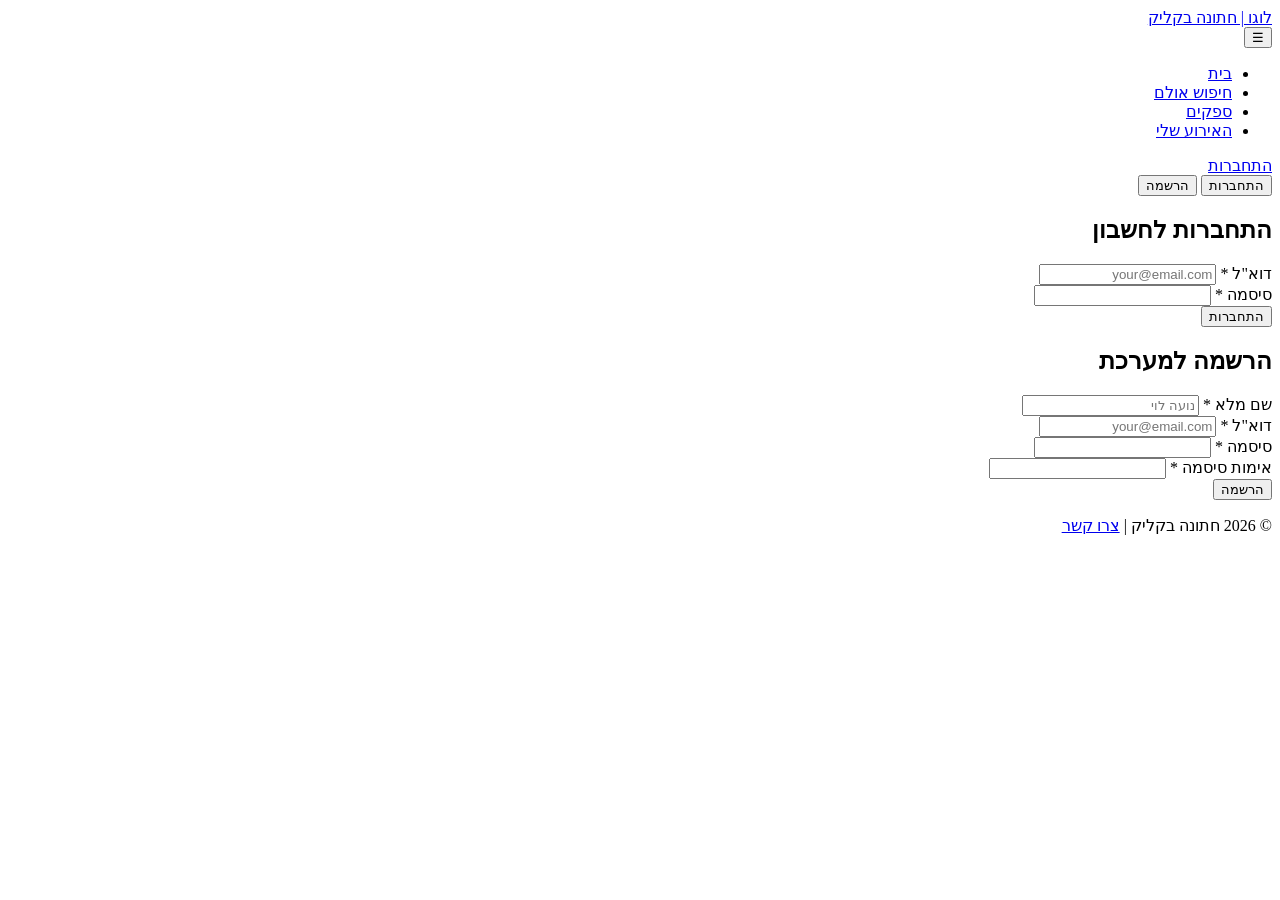
==== auth.html @ 183104cb "השמה והתבחרות" ====
<!DOCTYPE html>
<html lang="he" dir="rtl">
<head>
    <meta charset="UTF-8">
    <meta name="viewport" content="width=device-width, initial-scale=1.0">
    <title>חתונה בקליק - התחברות והרשמה</title>
    <!-- Google Fonts -->
    <link rel="preconnect" href="https://fonts.googleapis.com">
    <link rel="preconnect" href="https://fonts.gstatic.com" crossorigin>
    <link href="https://fonts.googleapis.com/css2?family=Assistant:wght@300;400;600;700&family=Frank+Ruhl+Libre:wght@500;700&display=swap" rel="stylesheet">
    <!-- CSS -->
    <link rel="stylesheet" href="css/style.css">
</head>
<body>

    <!-- Header & Navigation -->
    <header class="main-header">
        <div class="header-container">
            <div class="logo-box">
                <a href="index.html" class="logo">לוגו | חתונה בקליק</a>
            </div>
            <button class="mobile-menu-btn" aria-label="פתח תפריט">☰</button>
            <nav class="main-nav">
                <ul>
                    <li><a href="index.html">בית</a></li>
                    <li><a href="search-venue.html">חיפוש אולם</a></li>
                    <li><a href="suppliers.html">ספקים</a></li>
                    <li><a href="my-event.html">האירוע שלי</a></li>
                </ul>
            </nav>
            <div class="auth-buttons" id="nav-auth-area">
                <a href="auth.html" class="btn btn-outline nav-auth-btn active">התחברות</a>
            </div>
        </div>
    </header>

    <!-- Main Content -->
    <main class="container auth-container">
        <div class="card auth-card card-bordered">
            <!-- Tabs Header -->
            <div class="auth-tabs" role="tablist">
                <button class="auth-tab-btn active" id="tab-login" role="tab">התחברות</button>
                <button class="auth-tab-btn" id="tab-register" role="tab">הרשמה</button>
            </div>

            <!-- Login Form -->
            <form id="login-form" class="auth-form" novalidate>
                <h2>התחברות לחשבון</h2>
                <div class="form-group">
                    <label for="login-email">דוא"ל *</label>
                    <input type="email" id="login-email" name="email" required placeholder="your@email.com">
                    <span class="error-message" id="error-login-email"></span>
                </div>
                <div class="form-group">
                    <label for="login-password">סיסמה *</label>
                    <input type="password" id="login-password" name="password" required>
                    <span class="error-message" id="error-login-password"></span>
                </div>
                <button type="submit" class="btn btn-dark btn-block">התחברות</button>
            </form>

            <!-- Register Form (Hidden by default) -->
            <form id="register-form" class="auth-form hidden" novalidate>
                <h2>הרשמה למערכת</h2>
                <div class="form-group">
                    <label for="reg-name">שם מלא *</label>
                    <input type="text" id="reg-name" name="fullname" required placeholder="נועה לוי">
                    <span class="error-message" id="error-reg-name"></span>
                </div>
                <div class="form-group">
                    <label for="reg-email">דוא"ל *</label>
                    <input type="email" id="reg-email" name="email" required placeholder="your@email.com">
                    <span class="error-message" id="error-reg-email"></span>
                </div>
                <div class="form-group">
                    <label for="reg-password">סיסמה *</label>
                    <input type="password" id="reg-password" name="password" required minlength="6">
                    <span class="error-message" id="error-reg-password"></span>
                </div>
                <div class="form-group">
                    <label for="reg-confirm-password">אימות סיסמה *</label>
                    <input type="password" id="reg-confirm-password" name="confirmPassword" required minlength="6">
                    <span class="error-message" id="error-reg-confirm"></span>
                </div>
                <button type="submit" class="btn btn-dark btn-block">הרשמה</button>
            </form>

            <!-- General Error Message Area -->
            <div class="auth-general-error hidden" id="auth-general-error"></div>
        </div>
    </main>

    <!-- Footer -->
    <footer class="main-footer">
        <div class="container footer-container">
            <p>© 2026 חתונה בקליק | <a href="#">צרו קשר</a></p>
        </div>
    </footer>

    <script src="js/data.js"></script>
    <script src="js/main.js"></script>
</body>
</html>
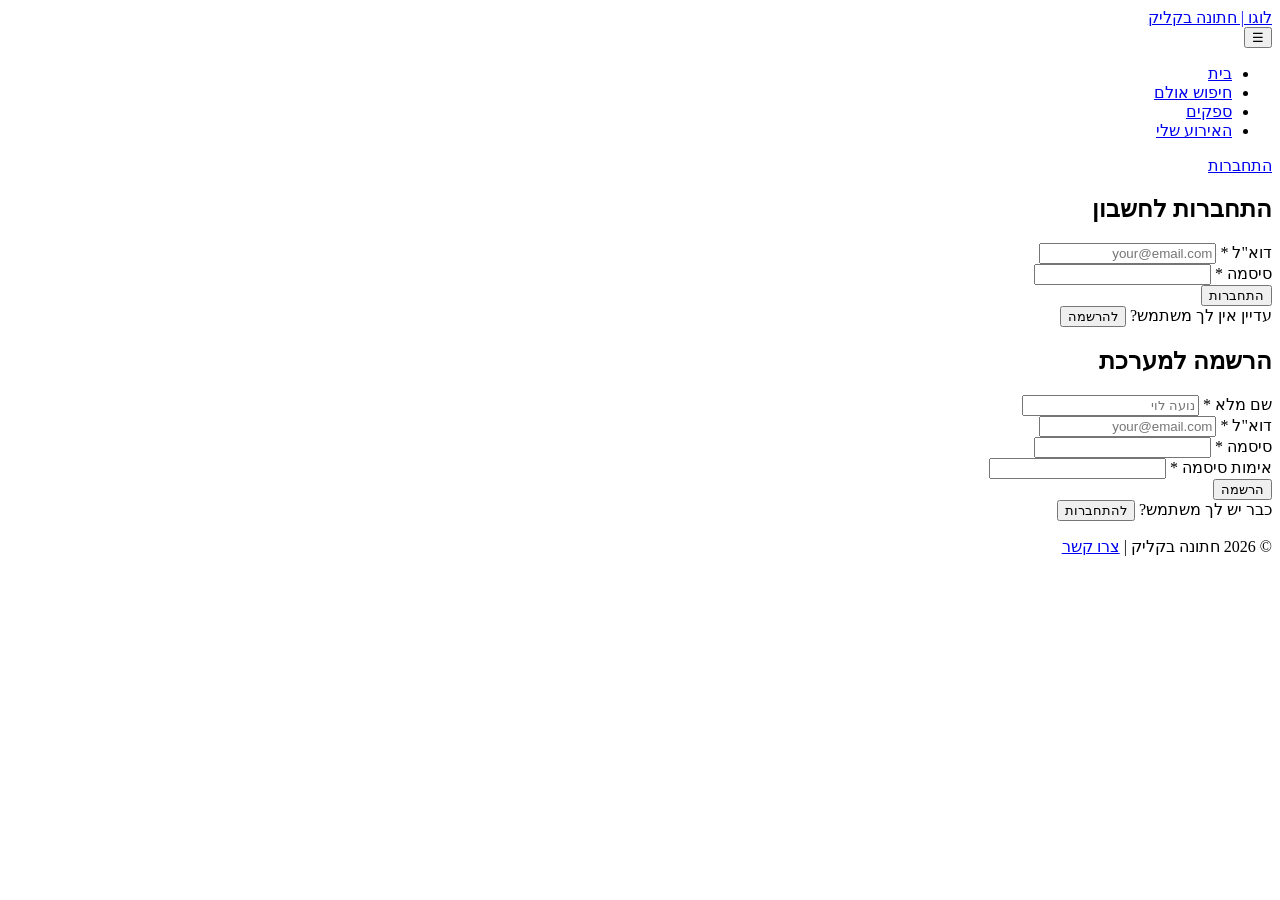
==== commit 624e4d51: "קישורים גם" ====
--- a/auth.html
+++ b/auth.html
@@ -37,13 +37,8 @@
     <!-- Main Content -->
     <main class="container auth-container">
         <div class="card auth-card card-bordered">
-            <!-- Tabs Header -->
-            <div class="auth-tabs" role="tablist">
-                <button class="auth-tab-btn active" id="tab-login" role="tab">התחברות</button>
-                <button class="auth-tab-btn" id="tab-register" role="tab">הרשמה</button>
-            </div>
-
-            <!-- Login Form -->
+            
+            <!-- Login Form (Default view) -->
             <form id="login-form" class="auth-form" novalidate>
                 <h2>התחברות לחשבון</h2>
                 <div class="form-group">
@@ -56,7 +51,14 @@
                     <input type="password" id="login-password" name="password" required>
                     <span class="error-message" id="error-login-password"></span>
                 </div>
+                
                 <button type="submit" class="btn btn-dark btn-block">התחברות</button>
+
+                <!-- Link to toggle Register -->
+                <div class="auth-switch-prompt">
+                    <span>עדיין אין לך משתמש? </span>
+                    <button type="button" class="btn-link" id="goto-register-btn">להרשמה</button>
+                </div>
             </form>
 
             <!-- Register Form (Hidden by default) -->
@@ -82,7 +84,14 @@
                     <input type="password" id="reg-confirm-password" name="confirmPassword" required minlength="6">
                     <span class="error-message" id="error-reg-confirm"></span>
                 </div>
+                
                 <button type="submit" class="btn btn-dark btn-block">הרשמה</button>
+
+                <!-- Link to toggle Login -->
+                <div class="auth-switch-prompt">
+                    <span>כבר יש לך משתמש? </span>
+                    <button type="button" class="btn-link" id="goto-login-btn">להתחברות</button>
+                </div>
             </form>
 
             <!-- General Error Message Area -->
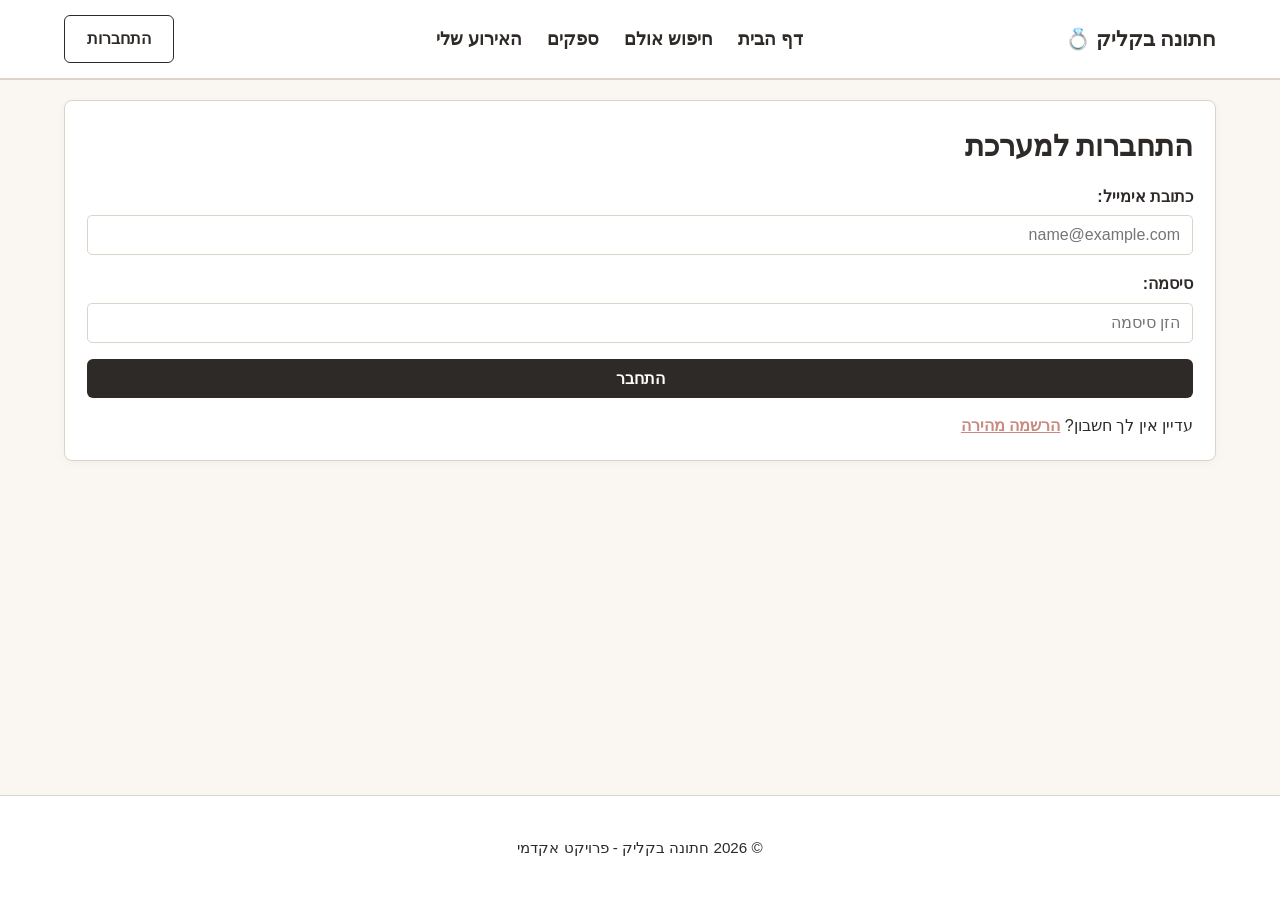
==== commit b887b2d2: "לפני טיפול באירוע שלי" ====
--- a/auth.html
+++ b/auth.html
@@ -3,12 +3,14 @@
 <head>
     <meta charset="UTF-8">
     <meta name="viewport" content="width=device-width, initial-scale=1.0">
-    <title>חתונה בקליק - התחברות והרשמה</title>
+    <title>התחברות והרשמה - חתונה בקליק</title>
+
     <!-- Google Fonts -->
     <link rel="preconnect" href="https://fonts.googleapis.com">
     <link rel="preconnect" href="https://fonts.gstatic.com" crossorigin>
     <link href="https://fonts.googleapis.com/css2?family=Assistant:wght@300;400;600;700&family=Frank+Ruhl+Libre:wght@500;700&display=swap" rel="stylesheet">
-    <!-- CSS -->
+
+    <!-- CSS חיצוני -->
     <link rel="stylesheet" href="css/style.css">
 </head>
 <body>
@@ -16,18 +18,19 @@
     <!-- Header & Navigation -->
     <header class="main-header">
         <div class="header-container">
-            <div class="logo-box">
-                <a href="index.html" class="logo">לוגו | חתונה בקליק</a>
-            </div>
+            <a href="index.html" class="logo">חתונה בקליק 💍</a>
+            
             <button class="mobile-menu-btn" aria-label="פתח תפריט">☰</button>
+
             <nav class="main-nav">
                 <ul>
-                    <li><a href="index.html">בית</a></li>
+                    <li><a href="index.html">דף הבית</a></li>
                     <li><a href="search-venue.html">חיפוש אולם</a></li>
                     <li><a href="suppliers.html">ספקים</a></li>
                     <li><a href="my-event.html">האירוע שלי</a></li>
                 </ul>
             </nav>
+
             <div class="auth-buttons" id="nav-auth-area">
                 <a href="auth.html" class="btn btn-outline nav-auth-btn active">התחברות</a>
             </div>
@@ -35,77 +38,72 @@
     </header>
 
     <!-- Main Content -->
-    <main class="container auth-container">
-        <div class="card auth-card card-bordered">
+    <main class="container page-content flex-center">
+        <div class="auth-box card card-bordered">
             
-            <!-- Login Form (Default view) -->
-            <form id="login-form" class="auth-form" novalidate>
-                <h2>התחברות לחשבון</h2>
+            <!-- טופס התחברות -->
+            <form id="login-form">
+                <h2 class="text-center">התחברות למערכת</h2>
+                
                 <div class="form-group">
-                    <label for="login-email">דוא"ל *</label>
-                    <input type="email" id="login-email" name="email" required placeholder="your@email.com">
-                    <span class="error-message" id="error-login-email"></span>
+                    <label for="login-email">כתובת אימייל:</label>
+                    <input type="email" id="login-email" placeholder="name@example.com">
                 </div>
+
                 <div class="form-group">
-                    <label for="login-password">סיסמה *</label>
-                    <input type="password" id="login-password" name="password" required>
-                    <span class="error-message" id="error-login-password"></span>
+                    <label for="login-password">סיסמה:</label>
+                    <input type="password" id="login-password" placeholder="הזן סיסמה">
                 </div>
+
+                <button type="submit" class="btn btn-dark btn-block">התחבר</button>
                 
-                <button type="submit" class="btn btn-dark btn-block">התחברות</button>
-
-                <!-- Link to toggle Register -->
-                <div class="auth-switch-prompt">
-                    <span>עדיין אין לך משתמש? </span>
-                    <button type="button" class="btn-link" id="goto-register-btn">להרשמה</button>
-                </div>
+                <p class="auth-toggle-text text-center" style="margin-top: 15px;">
+                    עדיין אין לך חשבון? <button type="button" id="goto-register-btn" class="btn-link">הרשמה מהירה</button>
+                </p>
             </form>
 
-            <!-- Register Form (Hidden by default) -->
-            <form id="register-form" class="auth-form hidden" novalidate>
-                <h2>הרשמה למערכת</h2>
+            <!-- טופס הרשמה -->
+            <form id="register-form" class="hidden">
+                <h2 class="text-center">הרשמה למערכת</h2>
+
                 <div class="form-group">
-                    <label for="reg-name">שם מלא *</label>
-                    <input type="text" id="reg-name" name="fullname" required placeholder="נועה לוי">
-                    <span class="error-message" id="error-reg-name"></span>
+                    <label for="reg-name">שם מלא:</label>
+                    <input type="text" id="reg-name" placeholder="ישראל ישראלי">
                 </div>
+
                 <div class="form-group">
-                    <label for="reg-email">דוא"ל *</label>
-                    <input type="email" id="reg-email" name="email" required placeholder="your@email.com">
-                    <span class="error-message" id="error-reg-email"></span>
+                    <label for="reg-email">כתובת אימייל:</label>
+                    <input type="email" id="reg-email" placeholder="name@example.com">
                 </div>
+
                 <div class="form-group">
-                    <label for="reg-password">סיסמה *</label>
-                    <input type="password" id="reg-password" name="password" required minlength="6">
-                    <span class="error-message" id="error-reg-password"></span>
+                    <label for="reg-password">סיסמה:</label>
+                    <input type="password" id="reg-password" placeholder="לפחות 6 תווים">
                 </div>
+
                 <div class="form-group">
-                    <label for="reg-confirm-password">אימות סיסמה *</label>
-                    <input type="password" id="reg-confirm-password" name="confirmPassword" required minlength="6">
-                    <span class="error-message" id="error-reg-confirm"></span>
+                    <label for="reg-confirm-password">אימות סיסמה:</label>
+                    <input type="password" id="reg-confirm-password" placeholder="הזן שוב את הסיסמה">
                 </div>
-                
-                <button type="submit" class="btn btn-dark btn-block">הרשמה</button>
 
-                <!-- Link to toggle Login -->
-                <div class="auth-switch-prompt">
-                    <span>כבר יש לך משתמש? </span>
-                    <button type="button" class="btn-link" id="goto-login-btn">להתחברות</button>
-                </div>
+                <button type="submit" class="btn btn-dark btn-block">צור חשבון</button>
+
+                <p class="auth-toggle-text text-center" style="margin-top: 15px;">
+                    כבר נרשמת? <button type="button" id="goto-login-btn" class="btn-link">התחבר כאן</button>
+                </p>
             </form>
 
-            <!-- General Error Message Area -->
-            <div class="auth-general-error hidden" id="auth-general-error"></div>
         </div>
     </main>
 
     <!-- Footer -->
     <footer class="main-footer">
-        <div class="container footer-container">
-            <p>© 2026 חתונה בקליק | <a href="#">צרו קשר</a></p>
+        <div class="container text-center">
+            <p>&copy; 2026 חתונה בקליק - פרויקט אקדמי</p>
         </div>
     </footer>
 
+    <!-- JavaScript חיצוני -->
     <script src="js/data.js"></script>
     <script src="js/main.js"></script>
 </body>
--- a/css/style.css
+++ b/css/style.css
@@ -0,0 +1,484 @@
+/* ==========================================
+   1. משתנים גלובליים ואיפוס (Variables & Reset)
+   ========================================== */
+:root {
+    --primary-color: #C9897F;       /* ורוד עתיק */
+    --bg-color: #FAF7F2;            /* שמנת */
+    --text-color: #2E2A28;          /* אפור כהה */
+    --accent-gold: #B8935A;         /* זהב עמום */
+    --success-green: #4F8A5B;       /* ירוק אישור */
+    --error-red: #C0392B;           /* אדום שגיאה */
+    --card-bg: #FFFFFF;
+    --border-color: #DCD3C9;
+    --font-heading: 'Frank Ruhl Libre', serif;
+    --font-body: 'Assistant', sans-serif;
+}
+
+* {
+    box-sizing: border-box;
+    margin: 0;
+    padding: 0;
+}
+
+body {
+    font-family: var(--font-body);
+    background-color: var(--bg-color);
+    color: var(--text-color);
+    line-height: 1.6;
+    direction: rtl;
+    min-height: 100vh;
+    display: flex;
+    flex-direction: column;
+}
+
+main {
+    flex: 1;
+}
+
+.container {
+    width: 90%;
+    max-width: 1200px;
+    margin: 0 auto;
+    padding: 20px 0;
+}
+
+.hidden {
+    display: none !important;
+}
+
+/* ==========================================
+   2. טיפוגרפיה וכותרות (Typography)
+   ========================================== */
+h1, h2, h3, h4 {
+    font-family: var(--font-heading);
+    color: var(--text-color);
+    margin-bottom: 15px;
+}
+
+h1 { font-size: 2.2rem; }
+h2 { font-size: 1.8rem; }
+h3 { font-size: 1.4rem; }
+
+a {
+    color: var(--text-color);
+    text-decoration: none;
+    transition: color 0.2s ease;
+}
+
+/* ==========================================
+   3. ניווט וכותרת עליונה (Header & Nav)
+   ========================================== */
+.main-header {
+    background-color: #FFFFFF;
+    border-bottom: 2px solid var(--border-color);
+    padding: 15px 0;
+    position: sticky;
+    top: 0;
+    z-index: 1000;
+}
+
+.header-container {
+    width: 90%;
+    max-width: 1200px;
+    margin: 0 auto;
+    display: flex;
+    justify-content: space-between;
+    align-items: center;
+}
+
+.logo-box {
+    border: 1px dashed var(--text-color);
+    padding: 6px 14px;
+    border-radius: 4px;
+}
+
+.logo {
+    font-family: var(--font-heading);
+    font-weight: 700;
+    font-size: 1.3rem;
+}
+
+.main-nav ul {
+    display: flex;
+    list-style: none;
+    gap: 25px;
+}
+
+.main-nav a {
+    font-weight: 600;
+    font-size: 1.1rem;
+    padding-bottom: 5px;
+}
+
+.main-nav a:hover,
+.main-nav a.active {
+    color: var(--primary-color);
+    border-bottom: 2px solid var(--primary-color);
+}
+
+.mobile-menu-btn {
+    display: none;
+    background: none;
+    border: 1px solid var(--border-color);
+    font-size: 1.5rem;
+    padding: 4px 10px;
+    border-radius: 4px;
+    cursor: pointer;
+}
+
+/* ==========================================
+   4. כפתורים וטפסים (Buttons & Inputs)
+   ========================================== */
+.btn {
+    display: inline-block;
+    padding: 10px 22px;
+    border-radius: 6px;
+    font-family: var(--font-body);
+    font-weight: 600;
+    font-size: 1rem;
+    cursor: pointer;
+    text-align: center;
+    border: none;
+    transition: all 0.2s ease;
+}
+
+.btn-dark {
+    background-color: var(--text-color);
+    color: #FFFFFF;
+}
+
+.btn-dark:hover {
+    background-color: #433D3A;
+    transform: translateY(-1px);
+}
+
+.btn-primary {
+    background-color: var(--primary-color);
+    color: var(--text-color);
+}
+
+.btn-primary:hover {
+    opacity: 0.9;
+}
+
+.btn-outline {
+    border: 1px solid var(--text-color);
+    background: transparent;
+}
+
+.btn-outline:hover {
+    background-color: var(--bg-color);
+}
+
+.btn-link {
+    background: none;
+    border: none;
+    color: var(--primary-color);
+    font-weight: 700;
+    text-decoration: underline;
+    cursor: pointer;
+    font-size: 1rem;
+}
+
+.btn-block {
+    width: 100%;
+}
+
+.btn-sm {
+    padding: 5px 12px;
+    font-size: 0.88rem;
+}
+
+.form-group {
+    margin-bottom: 16px;
+    display: flex;
+    flex-direction: column;
+}
+
+.form-group label {
+    font-weight: 600;
+    margin-bottom: 6px;
+}
+
+input[type="text"],
+input[type="email"],
+input[type="password"],
+input[type="number"],
+input[type="date"],
+select {
+    padding: 10px 12px;
+    border: 1px solid var(--border-color);
+    border-radius: 5px;
+    font-family: var(--font-body);
+    font-size: 1rem;
+    background-color: #FFFFFF;
+    transition: border-color 0.2s;
+}
+
+input:focus,
+select:focus {
+    outline: none;
+    border-color: var(--primary-color);
+}
+
+.checkbox-group,
+.checkbox-group-inline {
+    display: flex;
+    gap: 15px;
+    flex-wrap: wrap;
+    margin-top: 5px;
+}
+
+.checkbox-group label,
+.checkbox-group-inline label {
+    font-weight: normal;
+    cursor: pointer;
+}
+
+.error-message {
+    color: var(--error-red);
+    font-size: 0.85rem;
+    margin-top: 4px;
+}
+
+/* ==========================================
+   5. כרטיסים ואזורי תוכן (Cards & Layout)
+   ========================================== */
+.card {
+    background: var(--card-bg);
+    border-radius: 8px;
+    padding: 22px;
+    box-shadow: 0 2px 8px rgba(0,0,0,0.04);
+}
+
+.card-bordered {
+    border: 1px solid var(--border-color);
+}
+
+/* Banner עמוד הבית */
+.hero-section {
+    background: repeating-linear-gradient(
+        45deg,
+        #FAF7F2,
+        #FAF7F2 10px,
+        #F4EFEA 10px,
+        #F4EFEA 20px
+    );
+    text-align: center;
+    padding: 60px 20px;
+    border-bottom: 1px solid var(--border-color);
+}
+
+.hero-subtitle {
+    font-size: 1.2rem;
+    color: #666;
+    margin-bottom: 25px;
+}
+
+.btn-hero {
+    padding: 12px 35px;
+    font-size: 1.2rem;
+}
+
+.quick-search-form-row {
+    display: grid;
+    grid-template-columns: repeat(auto-fit, minmax(200px, 1fr));
+    gap: 15px;
+    align-items: end;
+}
+
+.steps-grid {
+    display: grid;
+    grid-template-columns: repeat(3, 1fr);
+    gap: 20px;
+    margin-top: 20px;
+}
+
+.step-box {
+    background: #FFFFFF;
+    border: 1px solid var(--border-color);
+    border-radius: 8px;
+    padding: 20px;
+    text-align: center;
+    font-weight: 600;
+}
+
+/* עמוד הרשמה/התחברות */
+.auth-container {
+    max-width: 450px;
+    margin: 40px auto;
+}
+
+.auth-switch-prompt {
+    margin-top: 20px;
+    text-align: center;
+}
+
+/* ==========================================
+   6. עמוד חיפוש אולמות וספקים (Search & Grid)
+   ========================================== */
+.search-venue-grid {
+    display: grid;
+    grid-template-columns: 320px 1fr;
+    gap: 25px;
+}
+
+.results-header {
+    display: flex;
+    justify-content: space-between;
+    align-items: center;
+    margin-bottom: 20px;
+}
+
+.cards-grid {
+    display: grid;
+    grid-template-columns: repeat(auto-fill, minmax(260px, 1fr));
+    gap: 20px;
+}
+
+.venue-card, .supplier-card {
+    transition: transform 0.2s ease, box-shadow 0.2s ease;
+}
+
+.venue-card:hover, .supplier-card:hover {
+    transform: translateY(-3px);
+    box-shadow: 0 6px 15px rgba(0,0,0,0.08);
+}
+
+.card-img-placeholder {
+    background-color: #EFEBE4;
+    height: 160px;
+    border-radius: 6px;
+    display: flex;
+    align-items: center;
+    justify-content: center;
+    color: #888;
+    margin-bottom: 15px;
+    font-weight: 600;
+}
+
+.empty-state {
+    text-align: center;
+    padding: 40px 20px;
+    border: 1px dashed var(--accent-gold);
+    background-color: #FFFDF9;
+}
+
+/* ==========================================
+   7. עמוד האירוע שלי (My Event Page)
+   ========================================== */
+.event-header-card .event-title-row {
+    display: flex;
+    justify-content: space-between;
+    align-items: center;
+}
+
+.budget-header-row {
+    display: flex;
+    justify-content: space-between;
+    align-items: center;
+    margin-bottom: 15px;
+}
+
+.budget-stats {
+    display: flex;
+    gap: 30px;
+    font-size: 1.1rem;
+    margin-bottom: 15px;
+}
+
+.budget-warning {
+    color: var(--error-red);
+    font-weight: bold;
+    margin-top: 10px;
+}
+
+/* מודאלים (Modals) */
+.modal {
+    position: fixed;
+    top: 0;
+    left: 0;
+    width: 100%;
+    height: 100%;
+    background: rgba(0,0,0,0.5);
+    display: flex;
+    align-items: center;
+    justify-content: center;
+    z-index: 2000;
+}
+
+.modal-content {
+    width: 90%;
+    max-width: 450px;
+    position: relative;
+    animation: fadeIn 0.3s ease;
+}
+
+@keyframes fadeIn {
+    from { opacity: 0; transform: translateY(-10px); }
+    to { opacity: 1; transform: translateY(0); }
+}
+
+/* ==========================================
+   8. התאמה לרשתית ורספונסיביות (Responsive)
+   ========================================== */
+@media (max-width: 768px) {
+    .header-container {
+        position: relative;
+    }
+
+    .mobile-menu-btn {
+        display: block;
+    }
+
+    .main-nav {
+        display: none; /* מוסתר במובייל עד לחיצה על תפריט המבורגר */
+        position: absolute;
+        top: 100%;
+        right: 0;
+        left: 0;
+        background: #FFFFFF;
+        border-bottom: 2px solid var(--border-color);
+        padding: 15px;
+    }
+
+    .main-nav.active {
+        display: block;
+    }
+
+    .main-nav ul {
+        flex-direction: column;
+        gap: 12px;
+    }
+
+    .search-venue-grid {
+        grid-template-columns: 1fr; /* טופס מעל התוצאות במובייל */
+    }
+
+    .steps-grid {
+        grid-template-columns: 1fr; /* 1 בשורה במובייל */
+    }
+
+    .budget-stats {
+        flex-direction: column;
+        gap: 8px;
+    }
+
+    .results-header {
+        flex-direction: column;
+        align-items: flex-start;
+        gap: 10px;
+    }
+}
+
+/* ==========================================
+   9. התחתית (Footer)
+   ========================================== */
+.main-footer {
+    background-color: #FFFFFF;
+    border-top: 1px solid var(--border-color);
+    text-align: center;
+    padding: 20px 0;
+    margin-top: 40px;
+    font-size: 0.95rem;
+}
